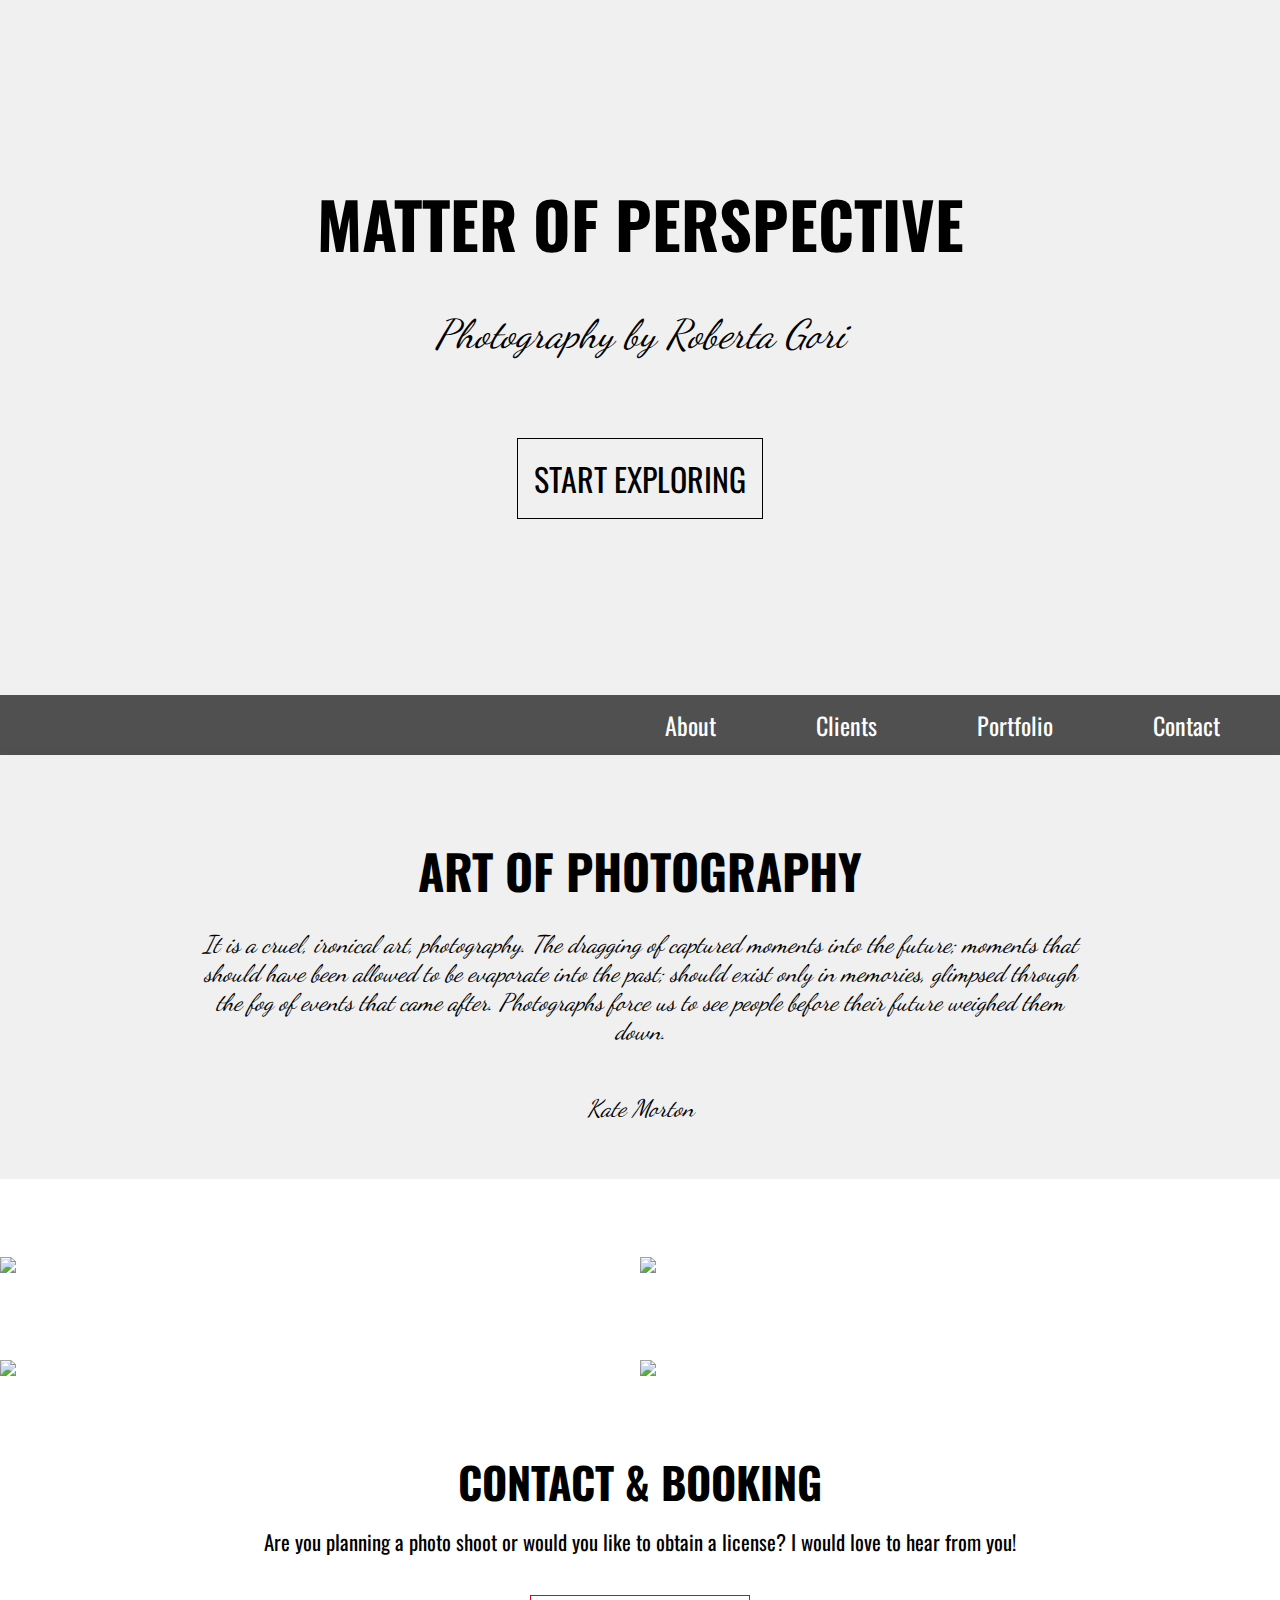
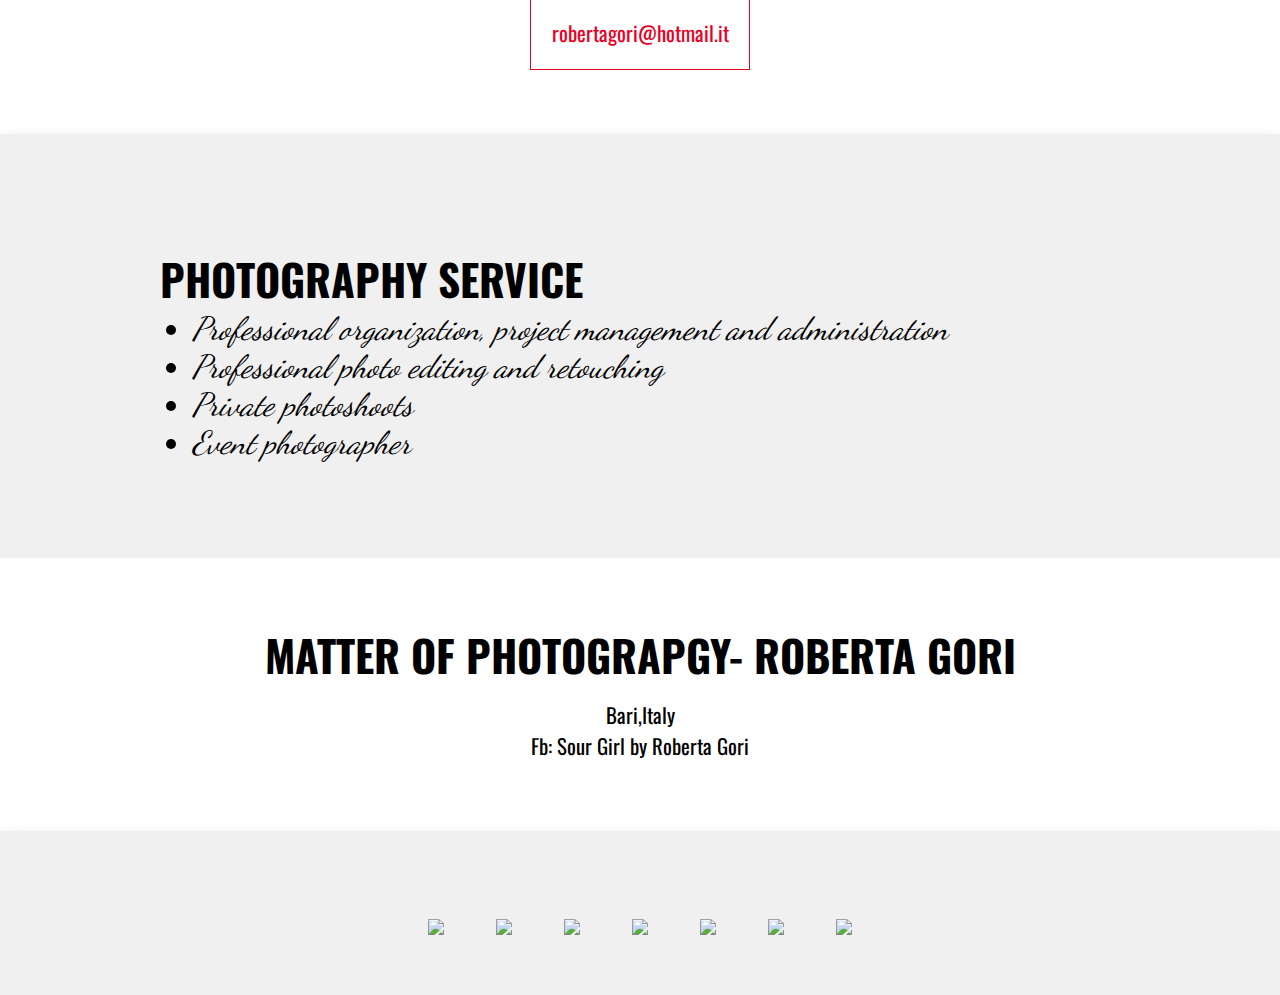
==== unit_8/index.html @ 70385a49 "unit 8" ====
<!DOCTYPE html>
<html>


<head>
	<link rel="stylesheet" type="text/css" href="css/style8.css">
	<meta name="viewport" content="width=device-width, initial-scale=1">
	<title>Roberta Gori</title>
</head>


	<body>

		<section class="begin">
			<h1>Matter of Perspective</h1>
			<p id="subtext">Photography by Roberta Gori</p>
			<p id="explore"><a href="#" id="link">Start Exploring</a></p>
		</section>

		
		<nav class="clearfix">
		     <a href="#" class="p">About</a>
		     <a href="#"  class="p">Clients</a>
		     <a href="#" class="p">Portfolio</a>
		     <a href="#" class="p">Contact</a>
	     </nav> 
	    
	    <main>

			<section id="art">
				<h2 id="quote">Art of Photography</h2>
				<p class="photography"> It is a cruel, ironical art, photography. The dragging of captured moments into the future; moments that should have been allowed to be evaporate into the past; should exist only in memories, glimpsed through the fog of events that came after. Photographs force us to see people before their future weighed them down.</p>
				<p class="photography">Kate Morton</p>
			</section>

			<div class="album">
				<a href="#"><h3>Animals</h3></a><img src="images/img1.JPG"> 
			</div>
			<div class="album">
				<a href="#"><h3>Nature</h3></a><img src="images/img2.JPG">
			</div>
			<div class="album">
				<a href="#"><h3>Architecture</h3></a> <img src="images/img3.JPG"> 
			</div>
			<div class="album">
				<a href="#"><h3>Black and White</h3></a><img src="images/img4.JPG">
			</div>
			<div class="c">
				<h2 class="contact">Contact & Booking</h2>
				<p class="booking">Are you planning a photo shoot or would you like to obtain a license? I would love to hear from you!</p>
				<a href="#" id="mail">robertagori@hotmail.it</a>
			</div>
			
			<section class="service">
				<h2 id="ps">photography service</h2>
				<ul class="list">
					<li>Professional organization, project management and administration</li>
					<li>Professional photo editing and retouching</li>
					<li>Private photoshoots</li>
					<li>Event photographer</li>
				</ul>
			</section>

		<div id="information">
			<h2 class="contact">MATTER OF PHOTOGRAPGY- Roberta Gori</h2>
			<p class="booking">Bari,Italy<br> Fb: Sour Girl by Roberta Gori</p>
		</div>

		<footer id="social">
			<a href="#"><img src="images/social1.jpg"></a>
			<a href="#"><img src="images/social2.jpg"></a>
			<a href="#"><img src="images/social3.jpg"></a>
			<a href="#"><img src="images/social4.jpg"></a>
			<a href="#"><img src="images/social5.jpg"></a>
			<a href="#"><img src="images/social6.jpg"></a>
			<a href="#"><img src="images/social7.jpg"></a>
		</footer>

	</main>	

	</body>


</html>
---- unit_8/css/style8.css ----
@import url('https://fonts.googleapis.com/css?family=Dancing+Script');
@import url('https://fonts.googleapis.com/css?family=Oswald');

*{
 	margin: 0;
 	padding: 0;
 	box-sizing: border-box;
}

body {
 	margin: 0;
 	font-size: 16px;
 	background-color: rgb(240,240,240);
}
main, footer, .service {
	margin:auto;
	max-width:96.5em;
	box-shadow: 0px 15px 20px rgba(0,0,0,.4), 0 20px 20px rgba(0,0,0,.3);
}

section {
	padding:4em 0;
}
#link {
	color: rgb(0,0,0);
	font-size: 2em;
	font-family: 'Oswald', sans-serif;
	text-decoration: none;
	padding: 0.5em;
	border-width: thin;
	border-color: rgb(0,0,0);
	border-style: solid;
	display: inline-block;
}

.begin {
	text-align: center; 
	background-image: url(../images/background.JPG);
	background-size: cover;
	background-repeat: no-repeat;
	background-attachment: scroll;
	padding: 11em; 
	margin: 0;
}
			h1 {
				color: rgb(0,0,0);
				font-size: 4em;
				text-transform: uppercase;
				font-family: 'Oswald', sans-serif;
			}
			#subtext {
				color: rgb(0,0,0);
				font-size: 2.5em;
				font-style: italic;
				font-family: 'Dancing Script', cursive;
				margin: 1em 0em 2em 0em;
			}
			#explore {
				text-transform: uppercase;
			}
					#link:hover {
					 	background-color: rgb(30,30,30);
					 	color: rgb(255,255,255);
					 }


nav {
	background-color: rgb(80,80,80);
	padding: .75em;
	text-align: right;
}

			nav a {
				color: rgb(255,255,255);
				font-size: 1.5em;
				font-family: 'Oswald', sans-serif;
				text-decoration: none;
				padding: 0.5em 2em;
				display: inline-block,
			 	}

			 .p:hover {
					 	background-color: rgb(30,30,30);
					 	}



#art {
	background-image: url(../images/quotes.jpg);
	margin: 0 auto;
	padding: 2em;
}	
			#quote {
				text-align: center;
				color: rgb(0,0,0);
				font-size: 3em;
				text-transform: uppercase;
				font-family: 'Oswald', sans-serif;
				padding-top: 1em;
			}	
			.photography {
				color: rgb(0,0,0);
				text-align: center;
				font-style: italic;
				font-family: 'Dancing Script', cursive;
				font-size: 1.5em;
				padding: 1em 7em;
			 }	



.album   {
		background-color: white;
		width: 50%;
		float: left;
		margin: 0 auto;
	}	
.album  img {
		margin: 0;
		width: 100%;
		text-align: center;	
		top: 2px;
	}

.album a  {
		color: rgba(255,255,255,0);
		text-decoration: none;
		text-transform: uppercase;
		font-size: 2em;
		position: relative;
		top: 50%;
		text-align: center;
		font-family: 'Oswald', sans-serif;
		height: 200px;
	}
		.album h3:hover {
					 	background-color: rgba(0,0,0,0.4);
					 	color: rgba(255,255,255,1);
					 }	 		 
	
	
	
.service {
 	background-image: url(../images/service.jpg);
 	background-size: cover;
 	background-repeat: no-repeat;
 	padding: 7em 10em 6em 10em;
 	margin:auto;
	max-width:96.5em;
}
			#ps {
				color: rgb(0,0,0);
				text-align: justify;
				font-family: 'Oswald', sans-serif;
				text-transform: uppercase;
				font-size: 2.7em;
			}
			.list {
				color: rgb(0,0,0);
				font-style: italic;
				font-family: 'Dancing Script', cursive;
				font-size: 2em;
				padding-left: 1em;
				margin: 0 auto;
			}
		 	

.c {
 	text-align: center;
 	padding: 4em 0;
 	background-color: rgb(255,255,255);
 	clear: both;
}
			.contact {
				text-align: center;
				color: rgb(0,0,0);
				font-size: 2.7em;
				text-transform: uppercase;
				font-family: 'Oswald', sans-serif;
			}
			.booking {
				padding-left: 20%;
				padding-right: 20%;
				text-align: center;
				color: rgb(0,0,0);
				font-size: 1.3em;
				font-family: 'Oswald', sans-serif;
				padding-top: 1%;
				padding-bottom: 3%;
			}
			#mail{
				text-align: center;
				color: rgb(233,0,36);
				font-size: 1.3em;
				font-family: 'Oswald', sans-serif;
				text-decoration: none;
				padding: 1em;
				border-width: thin;
				border-color: rgb(233,0,36);
				border-style: solid;
				display: inline-block;
			}

#information {
 	text-align: center;
 	padding: 4em 0 2em 0;
 	background-color: rgb(255,255,255);
}

footer {
 	text-align: center;
 	padding: 4em 0 2em 0;
 	background-image: url(../images/mappa.jpg);
 	background-size: cover;	
}

footer img {
	margin: 1.5em;
}



@media only screen and (max-width: 870px) {
	.begin {
		padding: 5em;
		background-size: cover; 
	}
	nav {
		text-align: center;
	}
	.photography {
		padding: 1em 3em;
	}	
	.album a {
	 	font-size: 1em;
	 }
	.list {
		padding: 1em 1em 0;
		font-size: 1.5em;
	}
	.service {
		padding: 2em 4em;
		background-size: cover;	
	}	
	footer img {
		width: 60px;
		margin: 1em;
	}
	footer  {
		background-size: cover;	
	}
}	


@media only screen and (max-width: 615px) {
	.begin {
		padding: 3em;
		background-width: 400px; 
	}
	h1 {
		font-size: 3.2em;
	}
	#subtext {
		font-size: 1.5em;
	}
	nav a {
		padding: 0.5em 0.5em;
		font-size: 1.3em;
	}
	nav {
		text-align: left;
	}
	#quote, #ps, .contact{
		font-size: 2.2em;
	}
	#link {
		font-size: 1.5em;
	}
	.photography {
		padding: 1em .5em;
	}	
	.album {
	 	width: 100%;
	 	margin: 0.2em 0;
	 }
	.list {
		padding: 1em .1em 0;
		font-size: 1.5em;
	}
	.service {
		padding: 2em 4em;
		background-width: 400px;	
	}	
	footer img {
		width: 50px;
		margin: .5em;
	}
	footer  {
		background-size: cover;	
	}
}	



@media only screen and (max-width: 400px) {
	.begin {
		padding: 3em;
		background-width: 400px; 
	}
	.album a {
	 	font-size: 0.8em;
	 }
	footer img {
		width: 40px;
		margin: .2em;
	}
	footer  {
		background-size: cover;	
	}
}
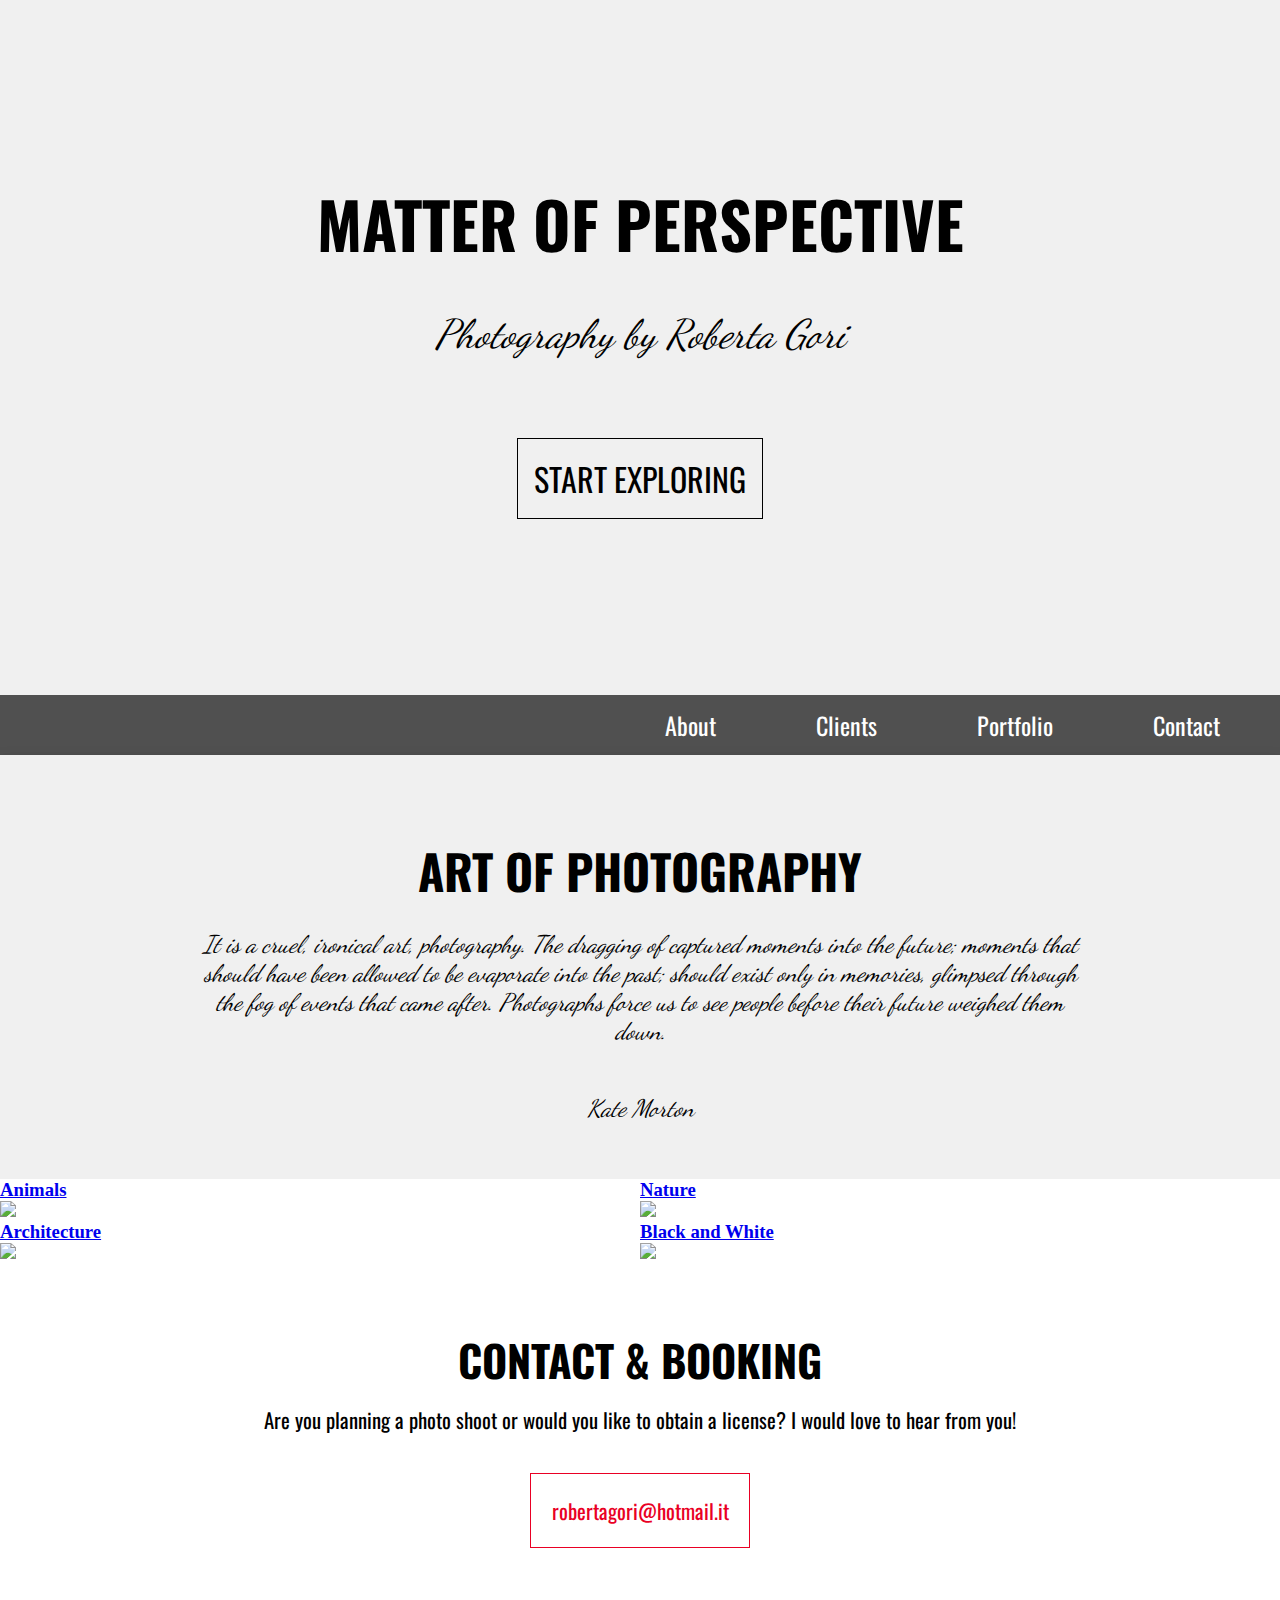
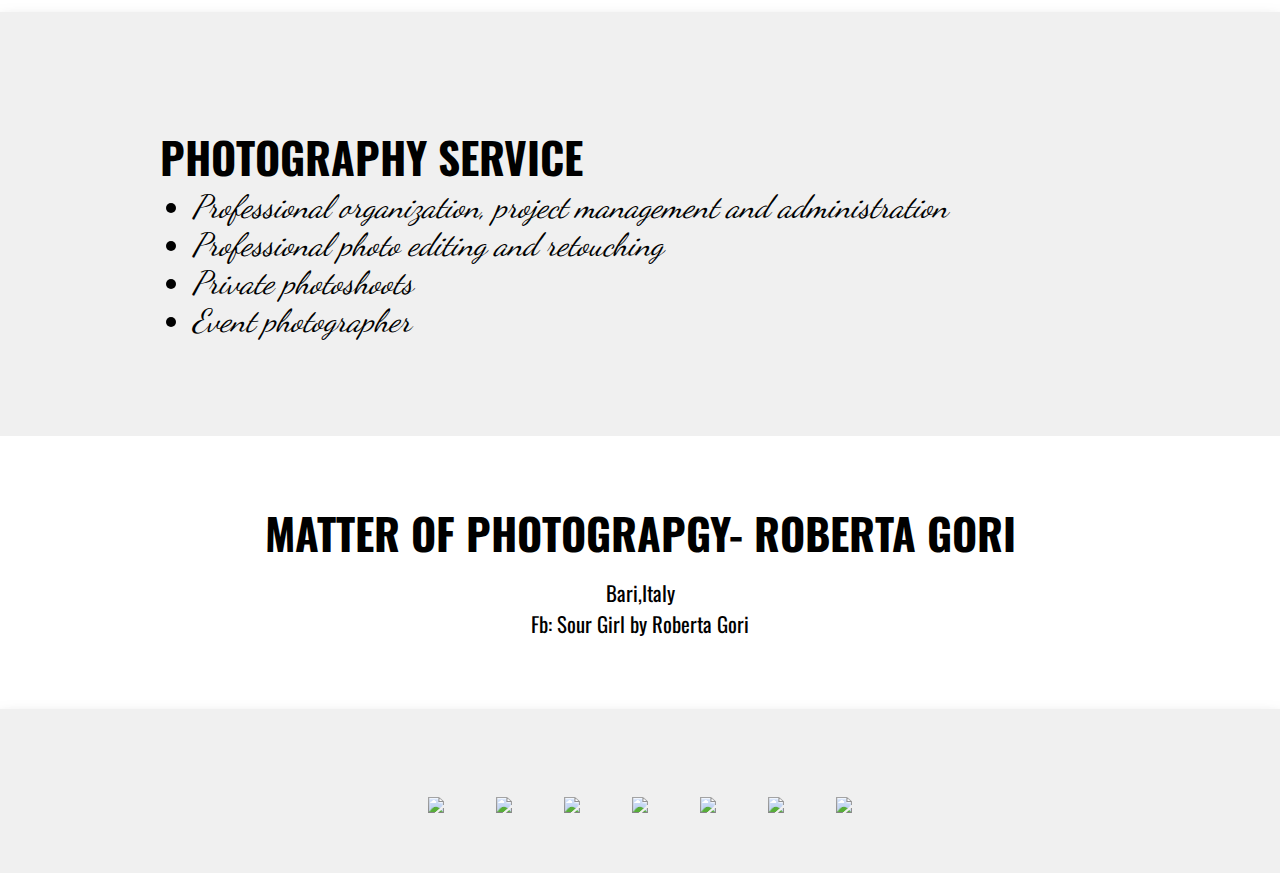
==== commit 5defb91f: "Update index.html" ====
--- a/unit_8/index.html
+++ b/unit_8/index.html
@@ -1,21 +1,16 @@
 <!DOCTYPE html>
 <html>
-
-
 <head>
 	<link rel="stylesheet" type="text/css" href="css/style8.css">
 	<meta name="viewport" content="width=device-width, initial-scale=1">
 	<title>Roberta Gori</title>
 </head>
-
-
-	<body>
-
-		<section class="begin">
-			<h1>Matter of Perspective</h1>
-			<p id="subtext">Photography by Roberta Gori</p>
-			<p id="explore"><a href="#" id="link">Start Exploring</a></p>
-		</section>
+<body>
+	<section class="begin">
+		<h1>Matter of Perspective</h1>
+		<p id="subtext">Photography by Roberta Gori</p>
+		<p id="explore"><a href="#" id="link">Start Exploring</a></p>
+	</section>
 
 		
 		<nav class="clearfix">
@@ -33,18 +28,30 @@
 				<p class="photography">Kate Morton</p>
 			</section>
 
-			<div class="album">
-				<a href="#"><h3>Animals</h3></a><img src="images/img1.JPG"> 
-			</div>
-			<div class="album">
-				<a href="#"><h3>Nature</h3></a><img src="images/img2.JPG">
-			</div>
-			<div class="album">
-				<a href="#"><h3>Architecture</h3></a> <img src="images/img3.JPG"> 
-			</div>
-			<div class="album">
-				<a href="#"><h3>Black and White</h3></a><img src="images/img4.JPG">
-			</div>
+			<a href="#" class="album">
+				<div>
+					<h3>Animals</h3>
+				</div>
+				<img src="images/img1.JPG"> 
+			</a>
+			<a href="#" class="album">
+				<div>
+					<h3>Nature</h3>
+				</div>
+				<img src="images/img2.JPG">
+			</a>
+			<a href="#" class="album">
+				<div>
+					<h3>Architecture</h3>
+				</div>
+				<img src="images/img3.JPG"> 
+			</a>
+			<a href="#" class="album">
+				<div>
+					<h3>Black and White</h3>
+				</div>
+				<img src="images/img4.JPG">
+			</a>
 			<div class="c">
 				<h2 class="contact">Contact & Booking</h2>
 				<p class="booking">Are you planning a photo shoot or would you like to obtain a license? I would love to hear from you!</p>
@@ -81,4 +88,4 @@
 	</body>
 
 
-</html>+</html>
